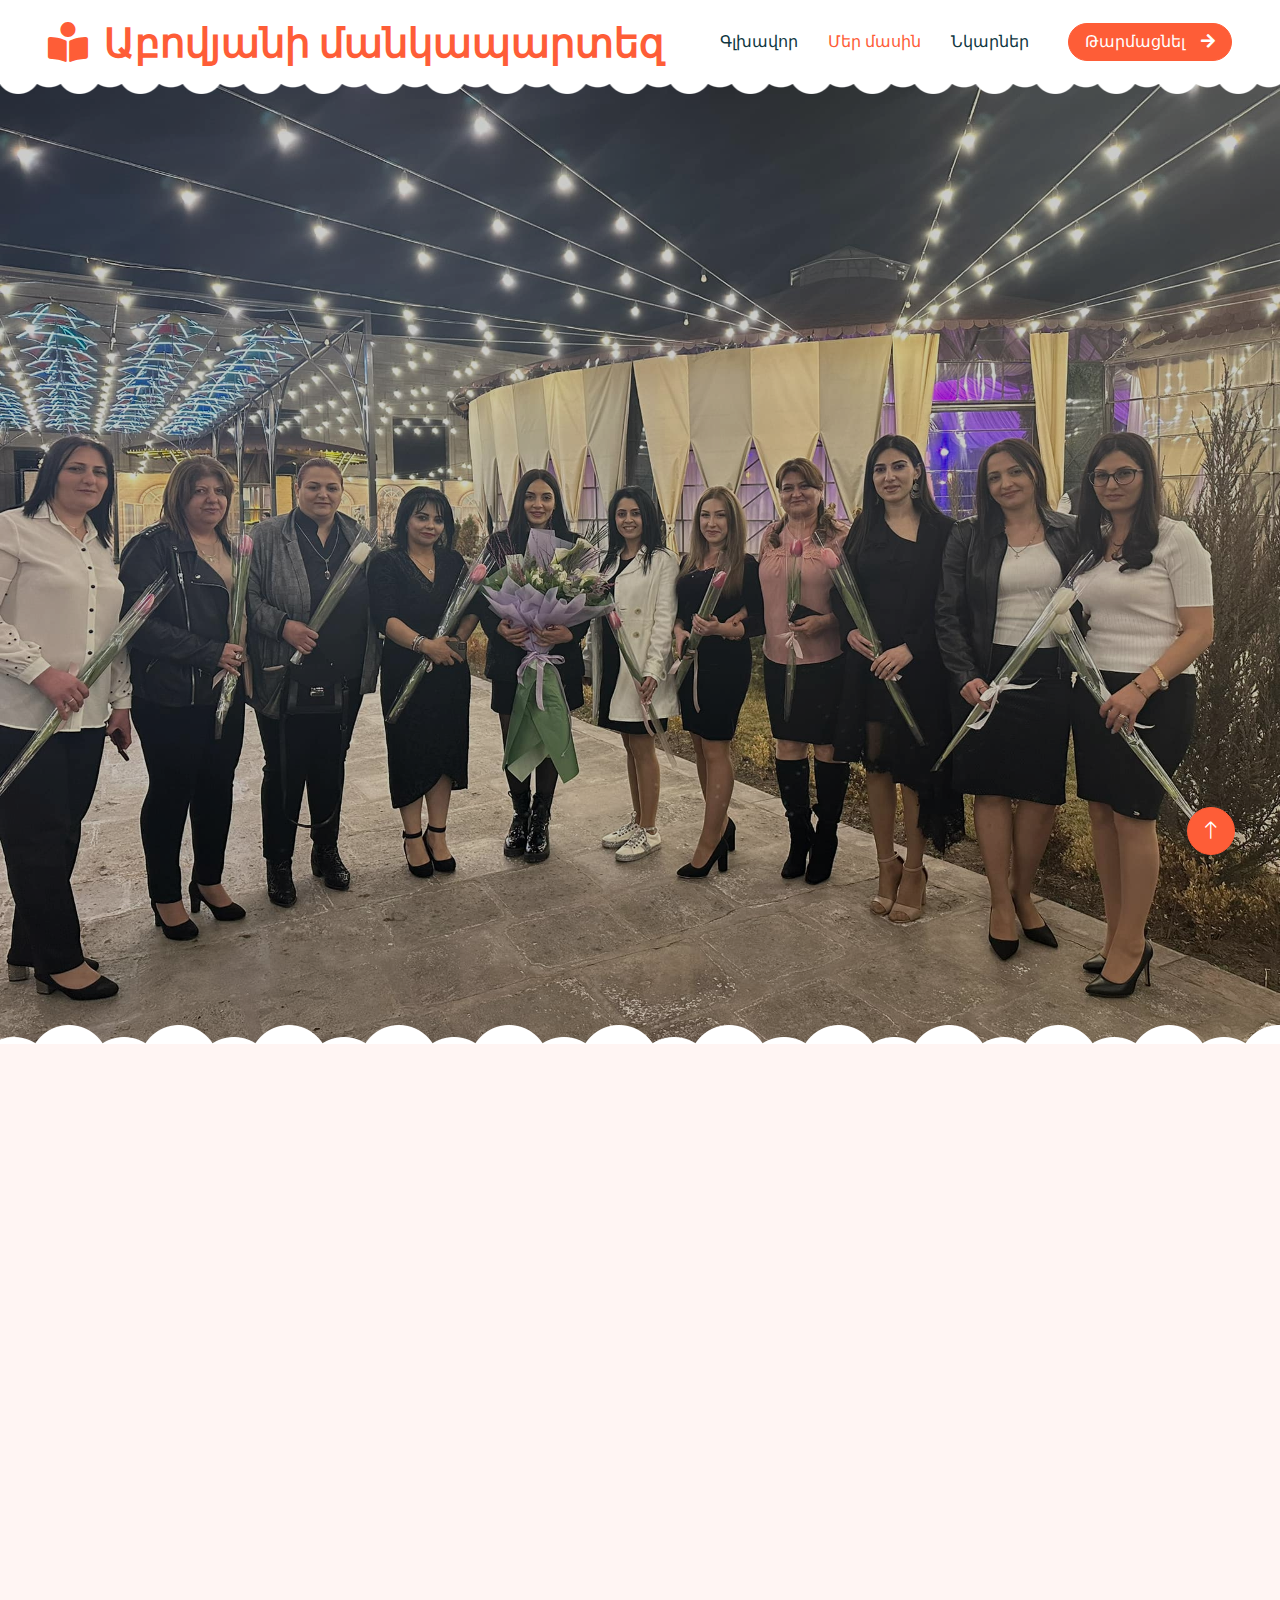
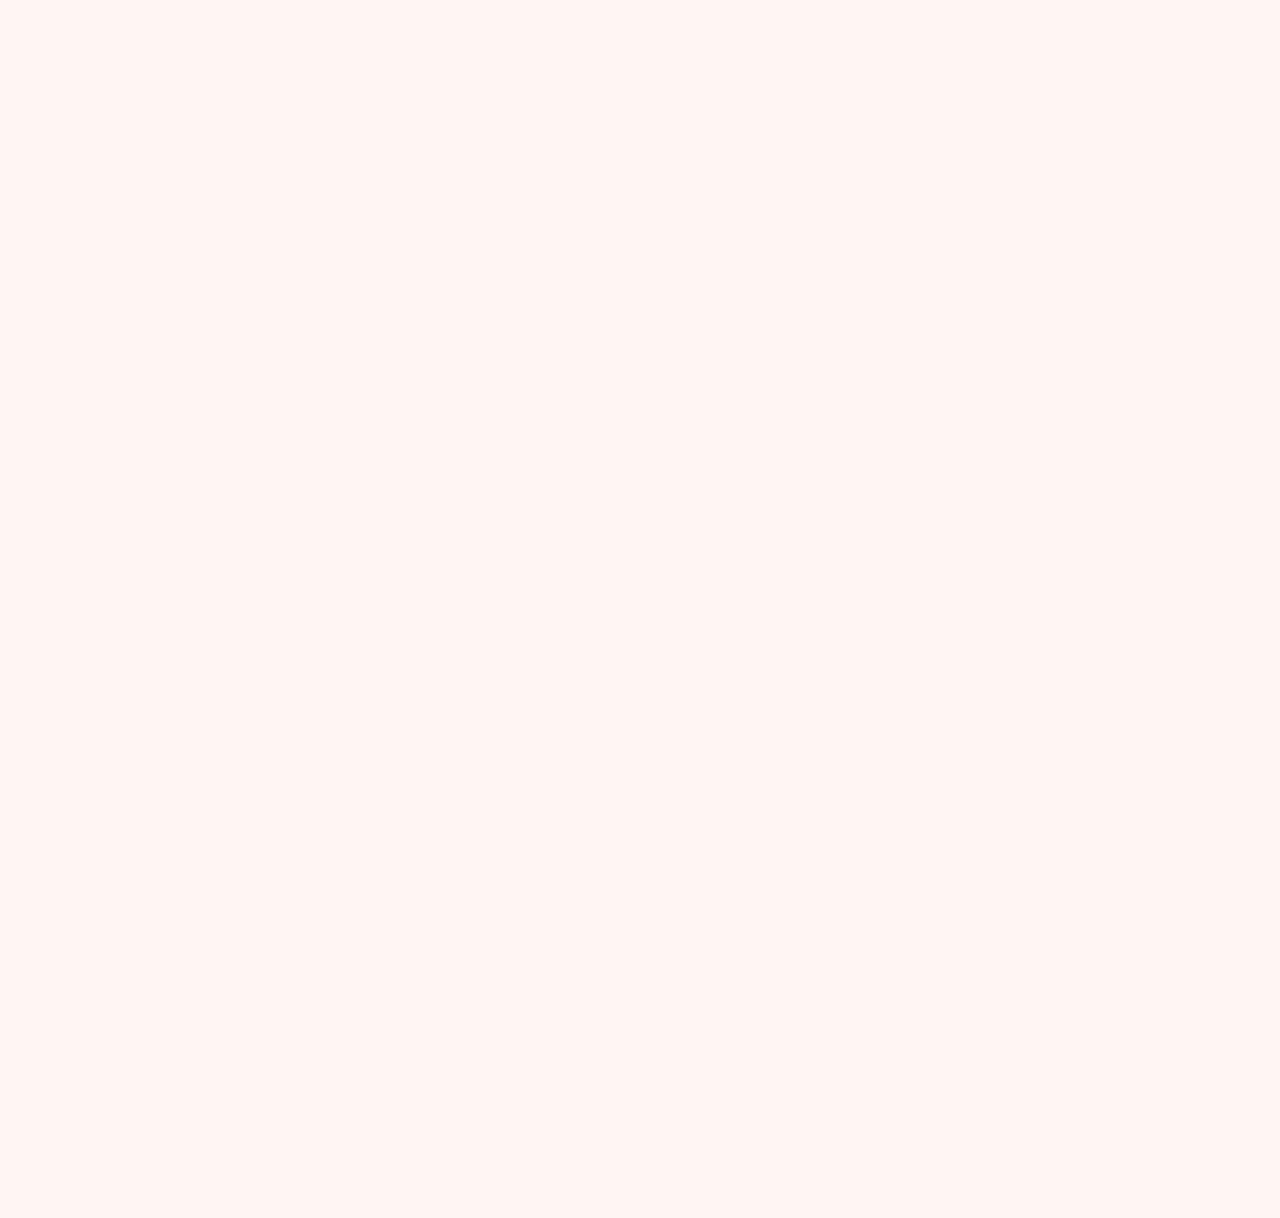
==== about.html @ fd216788 "abovyankindergarden" ====
<!DOCTYPE html>
<html lang="en">

<head>
    <meta charset="utf-8">
    <title>Գ․Աբովյանի մանկապարտեզ</title>
    <meta content="width=device-width, initial-scale=1.0" name="viewport">
    <meta content="" name="keywords">
    <meta content="" name="description">

    <!-- Favicon -->
    <link href="./img/logo.jpg" rel="icon">

    <!-- Google Web Fonts -->
    <link rel="preconnect" href="https://fonts.googleapis.com">
    <link rel="preconnect" href="https://fonts.gstatic.com" crossorigin>
    <link href="https://fonts.googleapis.com/css2?family=Heebo:wght@400;500;600&family=Inter:wght@600&family=Lobster+Two:wght@700&display=swap" rel="stylesheet">
    
    <!-- Icon Font Stylesheet -->
    <link href="https://cdnjs.cloudflare.com/ajax/libs/font-awesome/5.10.0/css/all.min.css" rel="stylesheet">
    <link href="https://cdn.jsdelivr.net/npm/bootstrap-icons@1.4.1/font/bootstrap-icons.css" rel="stylesheet">

    <!-- Libraries Stylesheet -->
    <link href="lib/animate/animate.min.css" rel="stylesheet">
    <link href="lib/owlcarousel/assets/owl.carousel.min.css" rel="stylesheet">

    <!-- Customized Bootstrap Stylesheet -->
    <link href="css/bootstrap.min.css" rel="stylesheet">

    <!-- Template Stylesheet -->
    <link href="css/style.css" rel="stylesheet">
</head>

<body>
    <div class="container-xxl bg-white p-0">
        <!-- Spinner Start -->
        <div id="spinner" class="show bg-white position-fixed translate-middle w-100 vh-100 top-50 start-50 d-flex align-items-center justify-content-center">
            <div class="spinner-border text-primary" style="width: 3rem; height: 3rem;" role="status">
                <span class="sr-only">Loading...</span>
            </div>
        </div>
        <!-- Spinner End -->


        <!-- Navbar Start -->
        <nav class="navbar navbar-expand-lg bg-white navbar-light sticky-top px-4 px-lg-5 py-lg-0">
            <a href="index.html" class="navbar-brand">
                <h1 class="m-0 text-primary"><i class="fa fa-book-reader me-3"></i>Աբովյանի մանկապարտեզ</h1>
            </a>
            <button type="button" class="navbar-toggler" data-bs-toggle="collapse" data-bs-target="#navbarCollapse">
                <span class="navbar-toggler-icon"></span>
            </button>
            <div class="collapse navbar-collapse" id="navbarCollapse">
                <div class="navbar-nav mx-auto">
                    <a href="index.html" class="nav-item nav-link">Գլխավոր</a>
                    <a href="about.html" class="nav-item nav-link active">Մեր մասին</a>
                    <a href="classes.html" class="nav-item nav-link">Նկարներ</a>
                    <div class="nav-item dropdown">
                        
                        
                    </div>
                  
                </div>
                <a href="" class="btn btn-primary rounded-pill px-3 d-none d-lg-block">Թարմացնել<i class="fa fa-arrow-right ms-3"></i></a>
            </div>
        </nav>
        <!-- Navbar End -->


        <!-- Page Header End -->
       
                <nav aria-label="breadcrumb animated slideInDown">
                    <div class="container-fluid p-0 mb-5">
                        <div class="owl-carousel header-carousel position-relative">
                            <div class="owl-carousel-item position-relative">
                                <img class="img-fluid" src="./img/kolektiv.jpg" alt="մանկապարտեզ">
                                <div class="position-absolute top-0 start-0 w-100 h-100 d-flex align-items-center" style="background: rgba(0, 0, 0, .2);">
                                    
                                    </div>
                                </div>
                            </div>
                            
                        </div>
                    </div>
                    
                </nav>
            </div>
        </div>
        <!-- Page Header End -->


        <!-- About Start -->
        <div class="container-xxl py-5">
            <div class="container">
                <div class="row g-5 align-items-center">
                    <div class="col-lg-6 wow fadeInUp" data-wow-delay="0.1s">
                        <h1 class="mb-4">Մեր մանկապարտեզի կոլեկտիվը</h1>
                        <p>Մեր մանկապարտեզի կոլեկտիվը կազմված է պրոֆեսիոնալ, 
                            սիրալիր և հոգատար դաստիարակներից, որոնք պատրաստ  տալիս են
                            իրենց բոլոր ուժերն ու գիտելիքները՝ երեխաներին սիրով ու 
                            ուշադրությամբ ուսուցանելու համար: Ամեն մեկս ունի իր 
                            յուրահատուկ մոտեցումը, բայց բոլորս միանման նպատակ ունենք՝
                             երեխաների զարգացման ու կրթության համար բարենպաստ միջավայր ստեղծելը:</p>
                        <p class="mb-4">Մեր դաստիարակները խորապես մտածում են երեխայի անհատականության
                             զարգացման մասին, հոգ տանելով ոչ միայն գիտելիքների փոխանցման,
                              այլ նաև սոցիալական, էմոցիոնալ և ստեղծագործական կարողությունների խթանման մասին:
                               Նրանք հաճախ աշխատում են ծնողների հետ՝ միասին քննարկելով երեխայի առաջընթացը
                                և ապահովելով շարունակական աջակցություն:</p>
                        <div class="row g-4 align-items-center">
                            
                            
                        </div>
                    </div>
                    <div class="col-lg-6 about-img wow fadeInUp" data-wow-delay="0.5s">
                        <div class="row">
                            <div class="col-12 text-center">
                                <img class="img-fluid w-75 rounded-circle bg-light p-3" src="./img/kolektiv2.jpg" alt="">
                            </div>
                            <div class="col-6 text-start" style="margin-top: -150px;">
                                <img class="img-fluid w-100 rounded-circle bg-light p-3" src="" alt="">
                            </div>
                            <div class="col-6 text-end" style="margin-top: -150px;">
                                <img class="img-fluid w-100 rounded-circle bg-light p-3" src="" alt="">
                            </div>
                        </div>
                    </div>
                </div>
            </div>
        </div>
        <!-- About End -->


        <!-- Call To Action Start -->
        <div class="container-xxl py-5">
            <div class="container">
                <div class="bg-light rounded">
                    <div class="row g-0">
                        <div class="col-lg-6 wow fadeIn" data-wow-delay="0.1s" style="min-height: 400px;">
                            <div class="position-relative h-100">
                                <img class="position-absolute w-100 h-100 rounded" src="./img/kolektiv.jpg" style="object-fit: cover;">
                            </div>
                        </div>
                        <div class="col-lg-6 wow fadeIn" data-wow-delay="0.5s">
                            <div class="h-100 d-flex flex-column justify-content-center p-5">
                                <h1 class="mb-4"></h1>
                                <p class="mb-4">Կոլեկտիվի աշխատանքը հիմնված է խորը սիրո,
                                     հարգանքի և պատասխանատվության վրա, ու մենք բոլորս 
                                     ներդնում ենք մեր ջանքերն ու սերը՝ երեխաների ամենօրյա
                                      առաջընթացը տեսնելու համար:
                                </p>
                                
                            </div>
                        </div>
                    </div>
                </div>
            </div>
        </div>
        <!-- Call To Action End -->


       


        <!-- Footer Start -->
        <div class="container-fluid bg-dark text-white-50 footer pt-5 mt-5 wow fadeIn" data-wow-delay="0.1s">
            <div class="container py-5">
                <div class="row g-5">
                    <div class="col-lg-3 col-md-6">
                        <h3 class="text-white mb-4">Կապ մեզ հետ</h3>
                        <p class="mb-2"><i class="fa fa-map-marker-alt me-3"></i>Հայաստան, ԱՐԱՐԱՏ, ԱԲՈՎՅԱՆ, Ս. ԹԵՀԼԵՐՅԱՆ Փ., --- 1/1, 0707</p>
                        <p class="mb-2"><i class="fa fa-phone-alt me-3"></i></p>
                        <p class="mb-2"><i class="fa fa-envelope me-3"></i>abovyan.partez2019@mail.ru</p>
                        <div class="d-flex pt-2">
                           
                            <a class="btn btn-outline-light btn-social" href="https://www.facebook.com/profile.php?id=100040621839852"><i class="fab fa-facebook-f"></i></a>
                            
                        </div>
                    </div>
                    
                    <div class="col-lg-3 col-md-6">
                        <h3 class="text-white mb-4">Նկարներ</h3>
                        <div class="row g-2 pt-2">
                            <div class="col-4">
                                <img class="img-fluid rounded bg-light p-1" src="./img/1.jpg" alt="">
                            </div>
                            <div class="col-4">
                                <img class="img-fluid rounded bg-light p-1" src="./img/2.jpg" alt="">
                            </div>
                            <div class="col-4">
                                <img class="img-fluid rounded bg-light p-1" src="./img/3.jpg" alt="">
                            </div>
                            <div class="col-4">
                                <img class="img-fluid rounded bg-light p-1" src="./img/4.jpg" alt="">
                            </div>
                            <div class="col-4">
                                <img class="img-fluid rounded bg-light p-1" src="./img/հակոբ.jpg" alt="">
                            </div>
                            <div class="col-4">
                                <img class="img-fluid rounded bg-light p-1" src="./img/եռեղա1.jpg" alt="">
                            </div>
                        </div>
                    </div>
                   
                </div>
            </div>
            <div class="container">
                <div class="copyright">
                    <div class="row">
                        <div class="col-md-6 text-center text-md-start mb-3 mb-md-0">
                            &copy; <a class="border-bottom" href="#">«ԱՐՏԱՇԱՏ ՀԱՄԱՅՆՔԻ ԱԲՈՎՅԱՆ ԳՅՈՒՂԻ ՄԱՆԿԱՊԱՐՏԵԶ» ՀՈԱԿ

                            </a>, հեղինակային բոլոր իրավունքները պաշտպանված են. 
							
							<!--/*** This template is free as long as you keep the footer author’s credit link/attribution link/backlink. If you'd like to use the template without the footer author’s credit link/attribution link/backlink, you can purchase the Credit Removal License from "https://htmlcodex.com/credit-removal". Thank you for your support. ***/-->
							Կայքի հեղինակ՝ <a class="border-bottom" href="https://www.facebook.com/meri.sargsyan.1694">Մերի Սարգսյան</a>
                        </div>
                        <div class="col-md-6 text-center text-md-end">
                            <div class="footer-menu">
                                <a href="">Գլխավոր</a>
                                <a href="">Մեր մասին</a>
                                
                            </div>
                        </div>
                    </div>
                </div>
            </div>
        </div>
        <!-- Footer End -->


        <!-- Back to Top -->
        <a href="#" class="btn btn-lg btn-primary btn-lg-square back-to-top"><i class="bi bi-arrow-up"></i></a>
    </div>

    <!-- JavaScript Libraries -->
    <script src="https://code.jquery.com/jquery-3.4.1.min.js"></script>
    <script src="https://cdn.jsdelivr.net/npm/bootstrap@5.0.0/dist/js/bootstrap.bundle.min.js"></script>
    <script src="lib/wow/wow.min.js"></script>
    <script src="lib/easing/easing.min.js"></script>
    <script src="lib/waypoints/waypoints.min.js"></script>
    <script src="lib/owlcarousel/owl.carousel.min.js"></script>

    <!-- Template Javascript -->
    <script src="js/main.js"></script>
</body>

</html>
---- css/style.css ----
/********** Template CSS **********/
:root {
    --primary: #FE5D37;
    --light: #FFF5F3;
    --dark: #103741;
}

.back-to-top {
    position: fixed;
    display: none;
    right: 45px;
    bottom: 45px;
    z-index: 99;
}


/*** Spinner ***/
#spinner {
    opacity: 0;
    visibility: hidden;
    transition: opacity .5s ease-out, visibility 0s linear .5s;
    z-index: 99999;
}

#spinner.show {
    transition: opacity .5s ease-out, visibility 0s linear 0s;
    visibility: visible;
    opacity: 1;
}


/*** Button ***/
.btn {
    font-weight: 500;
    transition: .5s;
}

.btn.btn-primary {
    color: #FFFFFF;
}

.btn-square {
    width: 38px;
    height: 38px;
}

.btn-sm-square {
    width: 32px;
    height: 32px;
}

.btn-lg-square {
    width: 48px;
    height: 48px;
}

.btn-square,
.btn-sm-square,
.btn-lg-square {
    padding: 0;
    display: flex;
    align-items: center;
    justify-content: center;
    font-weight: normal;
    border-radius: 50px;
}


/*** Heading ***/
h1,
h2,
h3,
h4,
.h1,
.h2,
.h3,
.h4,
.display-1,
.display-2,
.display-3,
.display-4,
.display-5,
.display-6 {
    font-family: 'Lobster Two', cursive;
    font-weight: 700;
}

h5,
h6,
.h5,
.h6 {
    font-weight: 600;
}

.font-secondary {
    font-family: 'Lobster Two', cursive;
}


/*** Navbar ***/
.navbar .navbar-nav .nav-link {
    padding: 30px 15px;
    color: var(--dark);
    font-weight: 500;
    outline: none;
}

.navbar .navbar-nav .nav-link:hover,
.navbar .navbar-nav .nav-link.active {
    color: var(--primary);
}

.navbar.sticky-top {
    top: -100px;
    transition: .5s;
}

.navbar .dropdown-toggle::after {
    border: none;
    content: "\f107";
    font-family: "Font Awesome 5 Free";
    font-weight: 900;
    vertical-align: middle;
    margin-left: 5px;
    transition: .5s;
}

.navbar .dropdown-toggle[aria-expanded=true]::after {
    transform: rotate(-180deg);
}

@media (max-width: 991.98px) {
    .navbar .navbar-nav .nav-link  {
        margin-right: 0;
        padding: 10px 0;
    }

    .navbar .navbar-nav {
        margin-top: 15px;
        border-top: 1px solid #EEEEEE;
    }
}

@media (min-width: 992px) {
    .navbar .nav-item .dropdown-menu {
        display: block;
        top: calc(100% - 15px);
        margin-top: 0;
        opacity: 0;
        visibility: hidden;
        transition: .5s;
        
    }

    .navbar .nav-item:hover .dropdown-menu {
        top: 100%;
        visibility: visible;
        transition: .5s;
        opacity: 1;
    }
}


/*** Header ***/
.header-carousel::before,
.header-carousel::after,
.page-header::before,
.page-header::after {
    position: absolute;
    content: "";
    width: 100%;
    height: 10px;
    top: 0;
    left: 0;
    background: url(../img/bg-header-top.png) center center repeat-x;
    z-index: 1;
}

.header-carousel::after,
.page-header::after {
    height: 19px;
    top: auto;
    bottom: 0;
    background: url(../img/bg-header-bottom.png) center center repeat-x;
}

@media (max-width: 768px) {
    .header-carousel .owl-carousel-item {
        position: relative;
        min-height: 500px;
    }
    
    .header-carousel .owl-carousel-item img {
        position: absolute;
        width: 100%;
        height: 100%;
        object-fit: cover;
    }

    .header-carousel .owl-carousel-item p {
        font-size: 16px !important;
        font-weight: 400 !important;
    }

    .header-carousel .owl-carousel-item h1 {
        font-size: 30px;
        font-weight: 600;
    }
}

.header-carousel .owl-nav {
    position: absolute;
    top: 50%;
    right: 8%;
    transform: translateY(-50%);
    display: flex;
    flex-direction: column;
}

.header-carousel .owl-nav .owl-prev,
.header-carousel .owl-nav .owl-next {
    margin: 7px 0;
    width: 45px;
    height: 45px;
    display: flex;
    align-items: center;
    justify-content: center;
    color: #FFFFFF;
    background: transparent;
    border: 1px solid #FFFFFF;
    border-radius: 45px;
    font-size: 22px;
    transition: .5s;
}

.header-carousel .owl-nav .owl-prev:hover,
.header-carousel .owl-nav .owl-next:hover {
    background: var(--primary);
    border-color: var(--primary);
}

.page-header {
    background: linear-gradient(rgba(0, 0, 0, .2), rgba(0, 0, 0, .2)), url(../img/carousel-1.jpg) center center no-repeat;
    background-size: cover;
}

.breadcrumb-item + .breadcrumb-item::before {
    color: rgba(255, 255, 255, .5);
}


/*** Facility ***/
.facility-item .facility-icon {
    position: relative;
    margin: 0 auto;
    width: 100px;
    height: 100px;
    border-radius: 100px;
    display: flex;
    align-items: center;
    justify-content: center;
}

.facility-item .facility-icon::before {
    position: absolute;
    content: "";
    width: 100%;
    height: 100%;
    top: 0;
    left: 0;
    background: rgba(255, 255, 255, .9);
    transition: .5s;
    z-index: 1;
}

.facility-item .facility-icon span {
    position: absolute;
    content: "";
    width: 15px;
    height: 30px;
    top: 0;
    left: 0;
    border-radius: 50%;
}

.facility-item .facility-icon span:last-child {
    left: auto;
    right: 0;
}

.facility-item .facility-icon i {
    position: relative;
    z-index: 2;
}

.facility-item .facility-text {
    position: relative;
    min-height: 250px;
    padding: 30px;
    border-radius: 100%;
    display: flex;
    text-align: center;
    justify-content: center;
    flex-direction: column;
}

.facility-item .facility-text::before {
    position: absolute;
    content: "";
    width: 100%;
    height: 100%;
    top: 0;
    left: 0;
    background: rgba(255, 255, 255, .9);
    transition: .5s;
    z-index: 1;
}

.facility-item .facility-text * {
    position: relative;
    z-index: 2;
}

.facility-item:hover .facility-icon::before,
.facility-item:hover .facility-text::before {
    background: transparent;
}

.facility-item * {
    transition: .5s;
}

.facility-item:hover * {
    color: #FFFFFF !important;
}


/*** About ***/
.about-img img {
    transition: .5s;
}

.about-img img:hover {
    background: var(--primary) !important;
}


/*** Classes ***/
.classes-item {
    transition: .5s;
}

.classes-item:hover {
    margin-top: -10px;
}


/*** Team ***/
.team-item .team-text {
    position: absolute;
    width: 250px;
    height: 250px;
    bottom: 0;
    right: 0;
    display: flex;
    align-items: center;
    justify-content: center;
    flex-direction: column;
    background: #FFFFFF;
    border: 17px solid var(--light);
    border-radius: 250px;
    transition: .5s;
}

.team-item:hover .team-text {
    border-color: var(--primary);
}


/*** Testimonial ***/
.testimonial-carousel {
    padding-left: 1.5rem;
    padding-right: 1.5rem;
}

@media (min-width: 576px) {
    .testimonial-carousel {
        padding-left: 4rem;
        padding-right: 4rem;
    }
}

.testimonial-carousel .testimonial-item .border {
    border: 1px dashed rgba(0, 185, 142, .3) !important;
}

.testimonial-carousel .owl-nav {
    position: absolute;
    width: 100%;
    height: 45px;
    top: 50%;
    left: 0;
    transform: translateY(-50%);
    display: flex;
    justify-content: space-between;
    z-index: 1;
}

.testimonial-carousel .owl-nav .owl-prev,
.testimonial-carousel .owl-nav .owl-next {
    position: relative;
    width: 45px;
    height: 45px;
    display: flex;
    align-items: center;
    justify-content: center;
    color: #FFFFFF;
    background: var(--primary);
    border-radius: 45px;
    font-size: 20px;
    transition: .5s;
}

.testimonial-carousel .owl-nav .owl-prev:hover,
.testimonial-carousel .owl-nav .owl-next:hover {
    background: var(--dark);
}


/*** Footer ***/
.footer .btn.btn-social {
    margin-right: 5px;
    width: 45px;
    height: 45px;
    display: flex;
    align-items: center;
    justify-content: center;
    color: #FFFFFF;
    border: 1px solid rgba(255,255,255,0.5);
    border-radius: 45px;
    transition: .3s;
}

.footer .btn.btn-social:hover {
    border-color: var(--primary);
    background: var(--primary);
}

.footer .btn.btn-link {
    display: block;
    margin-bottom: 5px;
    padding: 0;
    text-align: left;
    font-size: 16px;
    font-weight: normal;
    text-transform: capitalize;
    transition: .3s;
}

.footer .btn.btn-link::before {
    position: relative;
    content: "\f105";
    font-family: "Font Awesome 5 Free";
    font-weight: 900;
    margin-right: 10px;
}

.footer .btn.btn-link:hover {
    color: var(--primary) !important;
    letter-spacing: 1px;
    box-shadow: none;
}

.footer .form-control {
    border-color: rgba(255,255,255,0.5);
}

.footer .copyright {
    padding: 25px 0;
    font-size: 15px;
    border-top: 1px solid rgba(256, 256, 256, .1);
}

.footer .copyright a {
    color: #FFFFFF;
}

.footer .footer-menu a {
    margin-right: 15px;
    padding-right: 15px;
    border-right: 1px solid rgba(255, 255, 255, .1);
}

.footer .copyright a:hover,
.footer .footer-menu a:hover {
    color: var(--primary) !important;
}

.footer .footer-menu a:last-child {
    margin-right: 0;
    padding-right: 0;
    border-right: none;
}
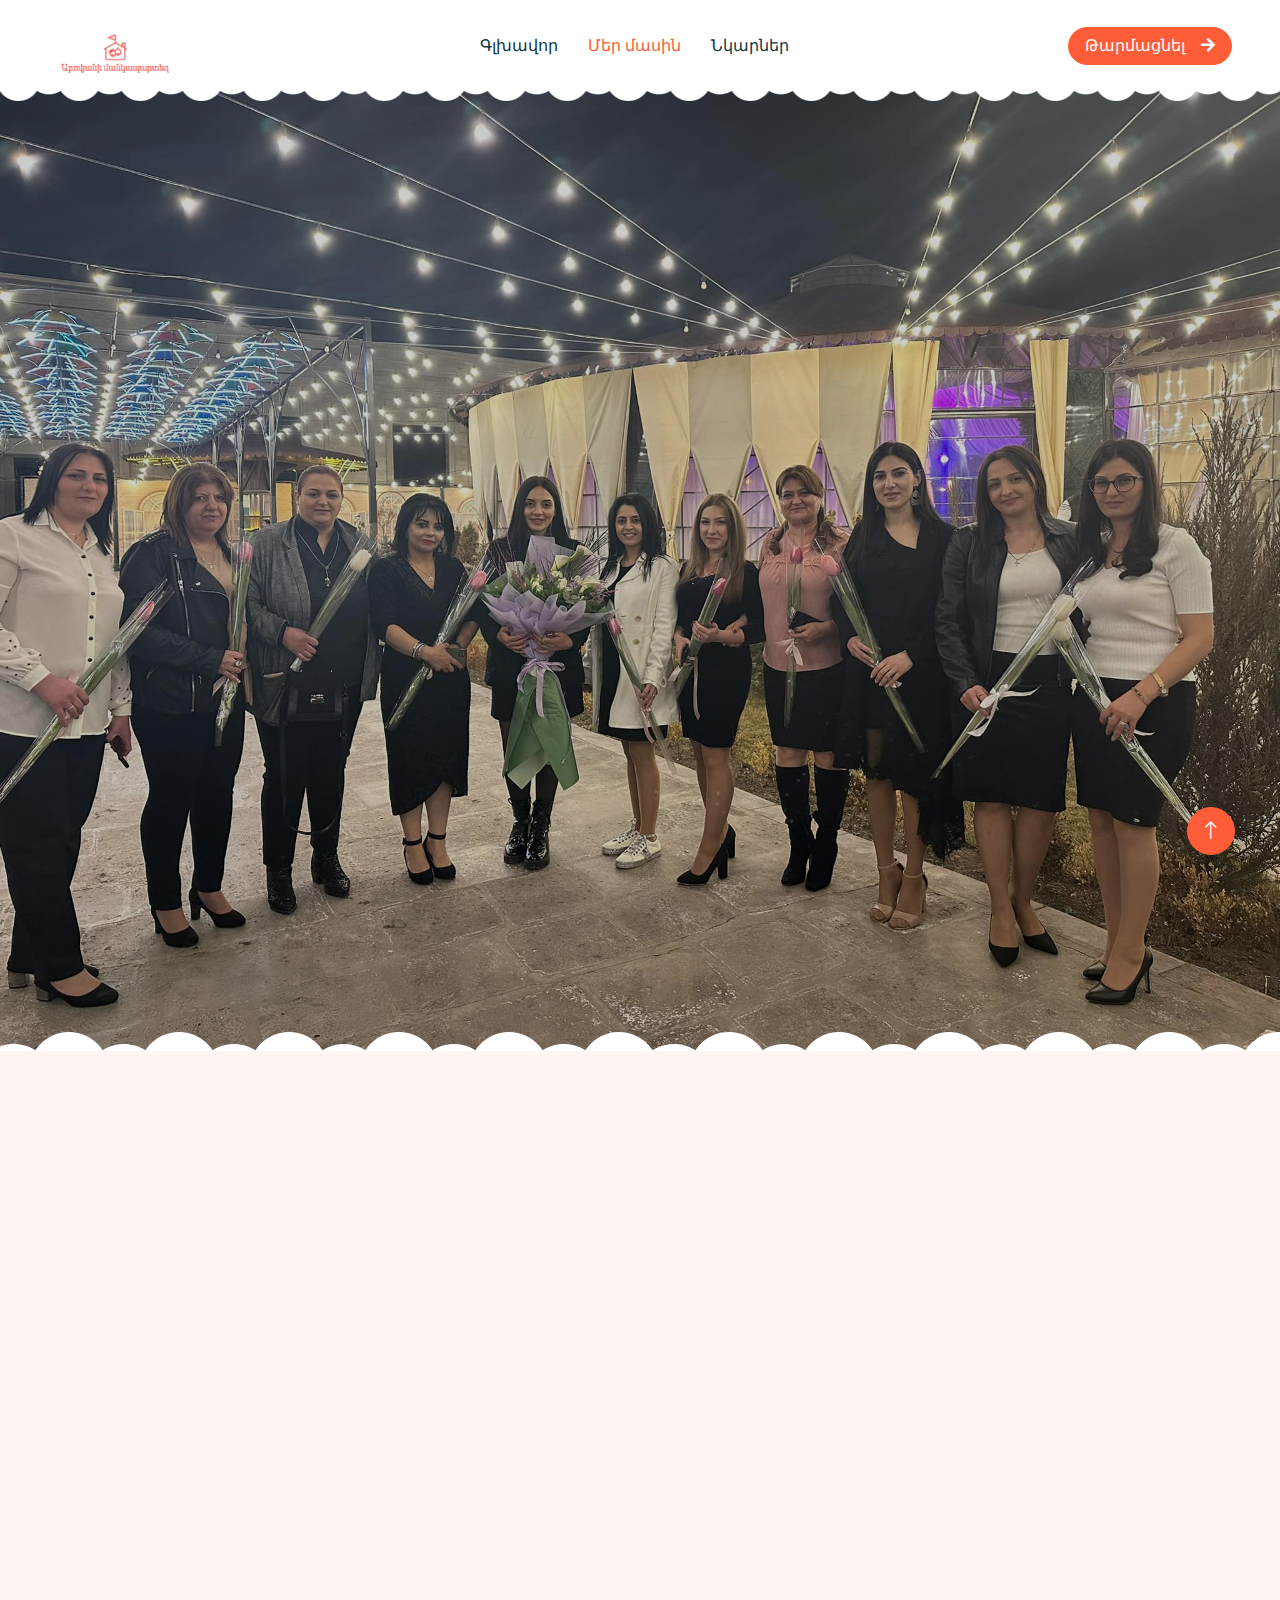
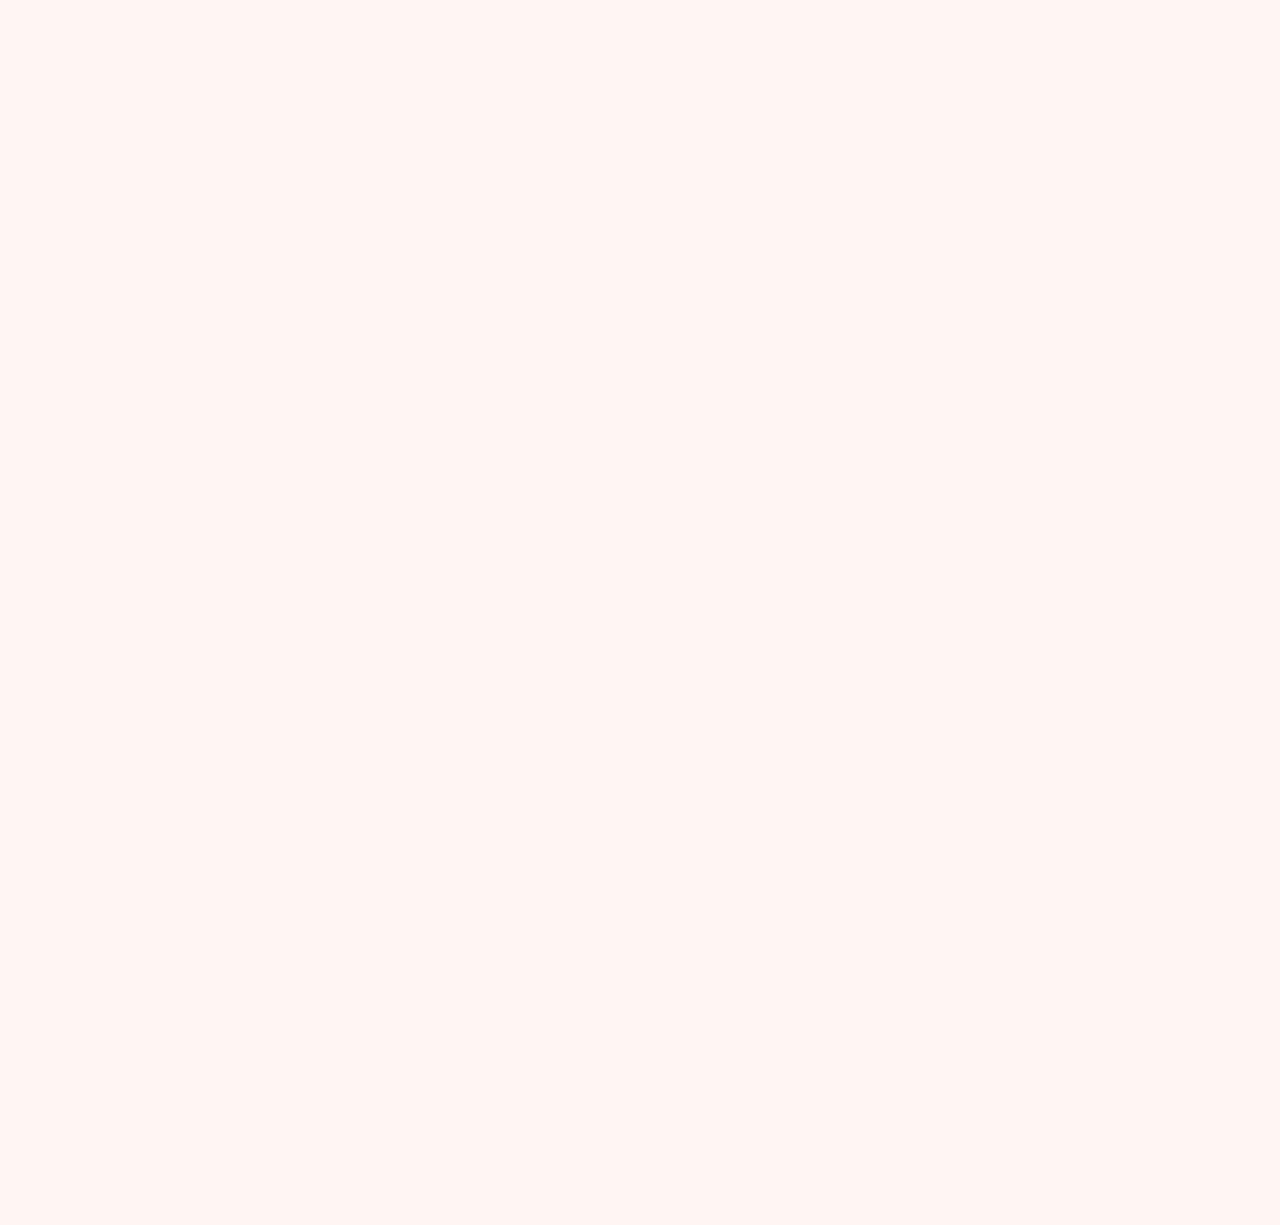
==== commit ce45e868: "logo" ====
--- a/about.html
+++ b/about.html
@@ -45,7 +45,9 @@
         <!-- Navbar Start -->
         <nav class="navbar navbar-expand-lg bg-white navbar-light sticky-top px-4 px-lg-5 py-lg-0">
             <a href="index.html" class="navbar-brand">
-                <h1 class="m-0 text-primary"><i class="fa fa-book-reader me-3"></i>Աբովյանի մանկապարտեզ</h1>
+                <div class="logo" >
+                    <img src="./img/llogo.png" alt="">
+                </div>
             </a>
             <button type="button" class="navbar-toggler" data-bs-toggle="collapse" data-bs-target="#navbarCollapse">
                 <span class="navbar-toggler-icon"></span>
--- a/css/style.css
+++ b/css/style.css
@@ -12,6 +12,7 @@
     bottom: 45px;
     z-index: 99;
 }
+
 
 
 /*** Spinner ***/
@@ -95,6 +96,11 @@
 .font-secondary {
     font-family: 'Lobster Two', cursive;
 }
+h1, .h1 {
+    font-size:clamp(15px,5vw,18px);
+}
+
+
 
 
 /*** Navbar ***/
